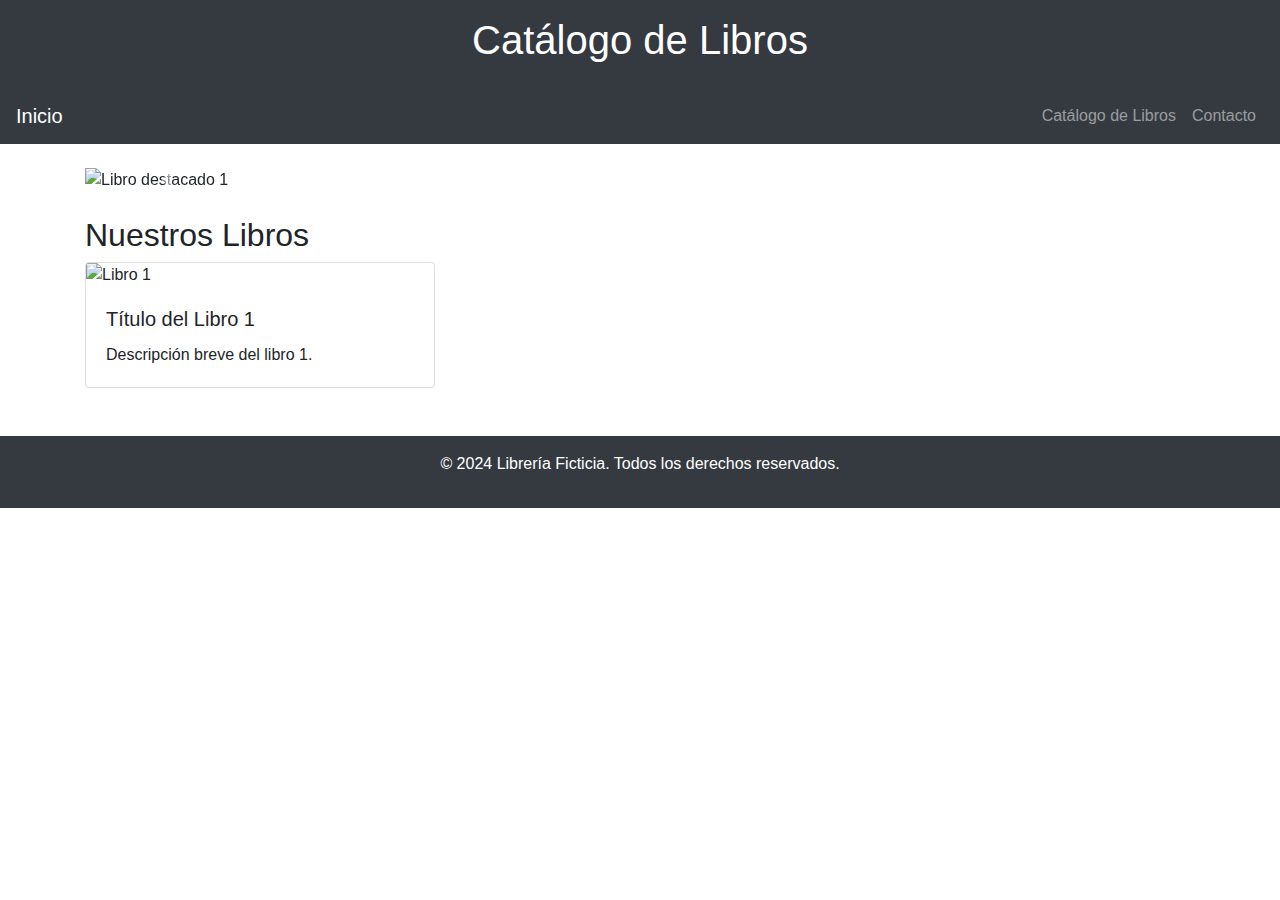
==== catalogo.html @ e67162f0 "Create catalogo.html" ====
<!DOCTYPE html>
<html lang="es">
<head>
    <meta charset="UTF-8">
    <meta name="viewport" content="width=device-width, initial-scale=1.0">
    <title>Catálogo de Libros - Librería Ficticia</title>
    <link rel="stylesheet" href="https://maxcdn.bootstrapcdn.com/bootstrap/4.5.2/css/bootstrap.min.css">
    <link rel="stylesheet" href="style.css">
</head>
<body>

<header class="bg-dark text-white p-3 text-center">
    <h1>Catálogo de Libros</h1>
</header>

<nav class="navbar navbar-expand-lg navbar-dark bg-dark">
    <a class="navbar-brand" href="index.html">Inicio</a>
    <button class="navbar-toggler" type="button" data-toggle="collapse" data-target="#navbarNav" aria-controls="navbarNav" aria-expanded="false" aria-label="Toggle navigation">
        <span class="navbar-toggler-icon"></span>
    </button>
    <div class="collapse navbar-collapse" id="navbarNav">
        <ul class="navbar-nav ml-auto">
            <li class="nav-item"><a class="nav-link" href="catalogo.html">Catálogo de Libros</a></li>
            <li class="nav-item"><a class="nav-link" href="contacto.html">Contacto</a></li>
        </ul>
    </div>
</nav>

<main class="container mt-4">
    <section>
        <!-- Carrusel de libros destacados -->
        <div id="bookCarousel" class="carousel slide" data-ride="carousel">
            <div class="carousel-inner">
                <div class="carousel-item active">
                    <img src="https://via.placeholder.com/1200x400" class="d-block w-100" alt="Libro destacado 1">
                </div>
                <div class="carousel-item">
                    <img src="https://via.placeholder.com/1200x400" class="d-block w-100" alt="Libro destacado 2">
                </div>
                <div class="carousel-item">
                    <img src="https://via.placeholder.com/1200x400" class="d-block w-100" alt="Libro destacado 3">
                </div>
            </div>
            <a class="carousel-control-prev" href="#bookCarousel" role="button" data-slide="prev">
                <span class="carousel-control-prev-icon" aria-hidden="true"></span>
                <span class="sr-only">Previous</span>
            </a>
            <a class="carousel-control-next" href="#bookCarousel" role="button" data-slide="next">
                <span class="carousel-control-next-icon" aria-hidden="true"></span>
                <span class="sr-only">Next</span>
            </a>
        </div>
    </section>

    <section class="mt-4">
        <h2>Nuestros Libros</h2>
        <div class="row">
            <!-- Ejemplo de libro -->
            <div class="col-md-4">
                <div class="card mb-4">
                    <img src="https://via.placeholder.com/150" class="card-img-top" alt="Libro 1">
                    <div class="card-body">
                        <h5 class="card-title">Título del Libro 1</h5>
                        <p class="card-text">Descripción breve del libro 1.</p>
                    </div>
                </div>
            </div>
        </div>
    </section>
</main>

<footer class="bg-dark text-white text-center p-3 mt-4">
    <p>&copy; 2024 Librería Ficticia. Todos los derechos reservados.</p>
</footer>

<script src="main.js"></script>
<script src="https://code.jquery.com/jquery-3.5.1.slim.min.js"></script>
<script src="https://cdn.jsdelivr.net/npm/@popperjs/core@2.9.1/dist/umd/popper.min.js"></script>
<script src="https://stackpath.bootstrapcdn.com/bootstrap/4.5.2/js/bootstrap.min.js"></script>
</body>
</html>
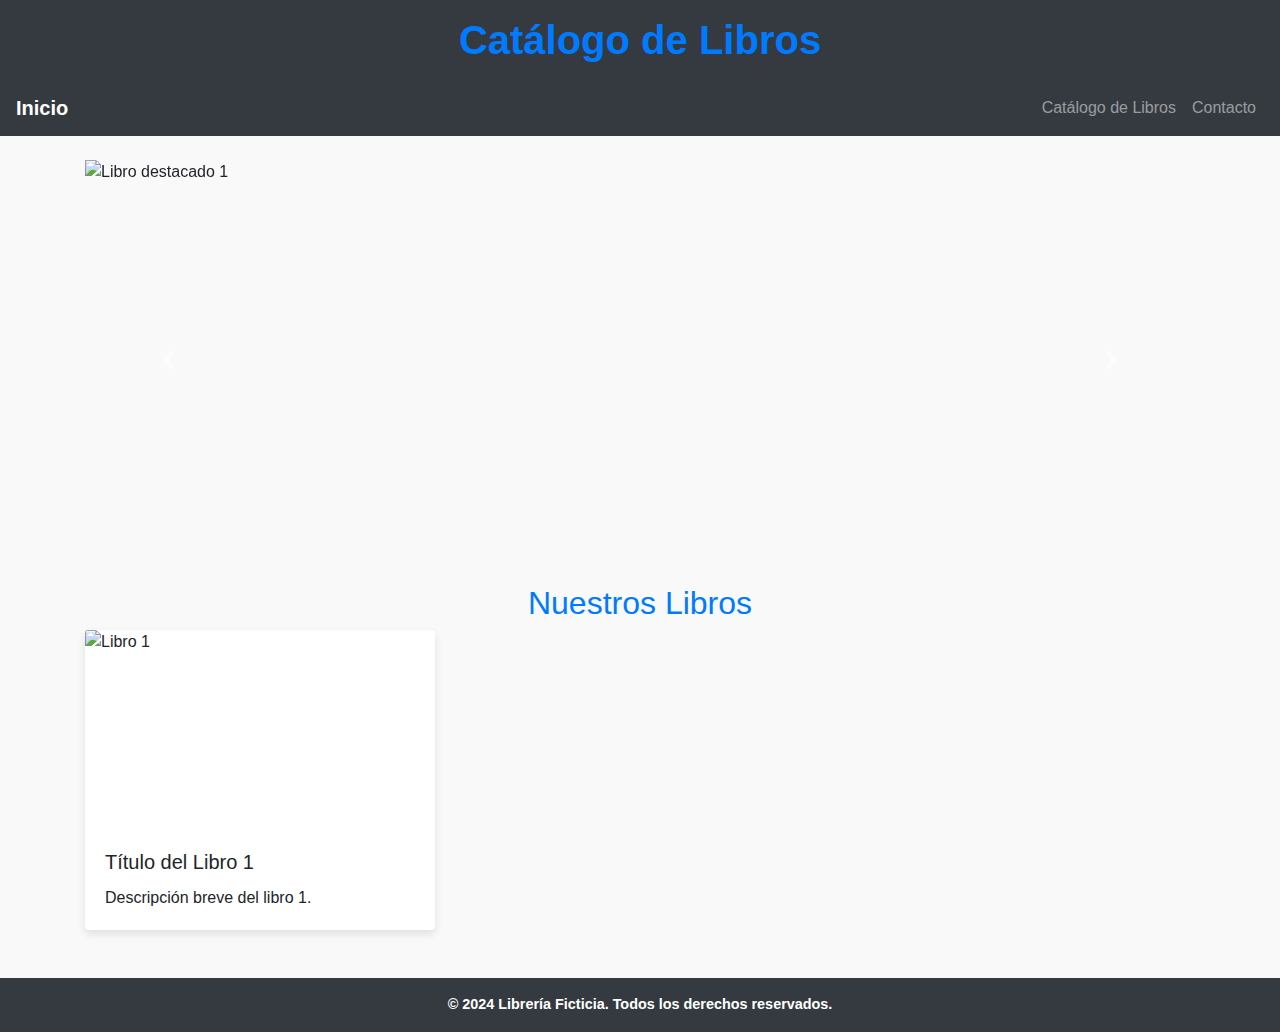
==== commit 88c4022e: "Update catalogo.html" ====
--- a/catalogo.html
+++ b/catalogo.html
@@ -55,7 +55,6 @@
     <section class="mt-4">
         <h2>Nuestros Libros</h2>
         <div class="row">
-            <!-- Ejemplo de libro -->
             <div class="col-md-4">
                 <div class="card mb-4">
                     <img src="https://via.placeholder.com/150" class="card-img-top" alt="Libro 1">
--- a/style.css
+++ b/style.css
@@ -0,0 +1,78 @@
+/* CSS personalizado */
+body {
+    font-family: Arial, sans-serif;
+    margin: 0;
+    padding: 0;
+    background-color: #f9f9f9;
+}
+
+/* Estilos para el encabezado y pie de página */
+header, footer {
+    background-color: #333;
+    color: #fff;
+}
+
+header h1, footer p {
+    margin: 0;
+    font-weight: bold;
+}
+
+h1, h2 {
+    color: #007bff;
+    text-align: center;
+    margin-top: 1rem;
+}
+
+/* Estilos de la galería de imágenes en la página de inicio */
+img.img-fluid {
+    margin: 15px;
+    border-radius: 8px;
+    box-shadow: 0px 4px 8px rgba(0, 0, 0, 0.2);
+}
+
+/* Estilos para el formulario de contacto */
+form#contactForm {
+    max-width: 600px;
+    margin: 2rem auto;
+}
+
+.form-group label {
+    font-weight: bold;
+}
+
+/* Estilos del carrusel */
+.carousel-inner img {
+    width: 100%;
+    height: 400px;
+    object-fit: cover;
+}
+
+/* Estilos de las tarjetas de libros en el catálogo */
+.card {
+    border: none;
+    box-shadow: 0px 4px 8px rgba(0, 0, 0, 0.1);
+}
+
+.card img {
+    height: 200px;
+    object-fit: cover;
+}
+
+/* Estilos del menú de navegación */
+.navbar-brand {
+    font-weight: bold;
+}
+
+.nav-link {
+    color: #ddd;
+}
+
+.nav-link:hover {
+    color: #fff;
+}
+
+/* Footer responsive */
+footer {
+    padding: 1rem;
+    font-size: 0.9rem;
+}
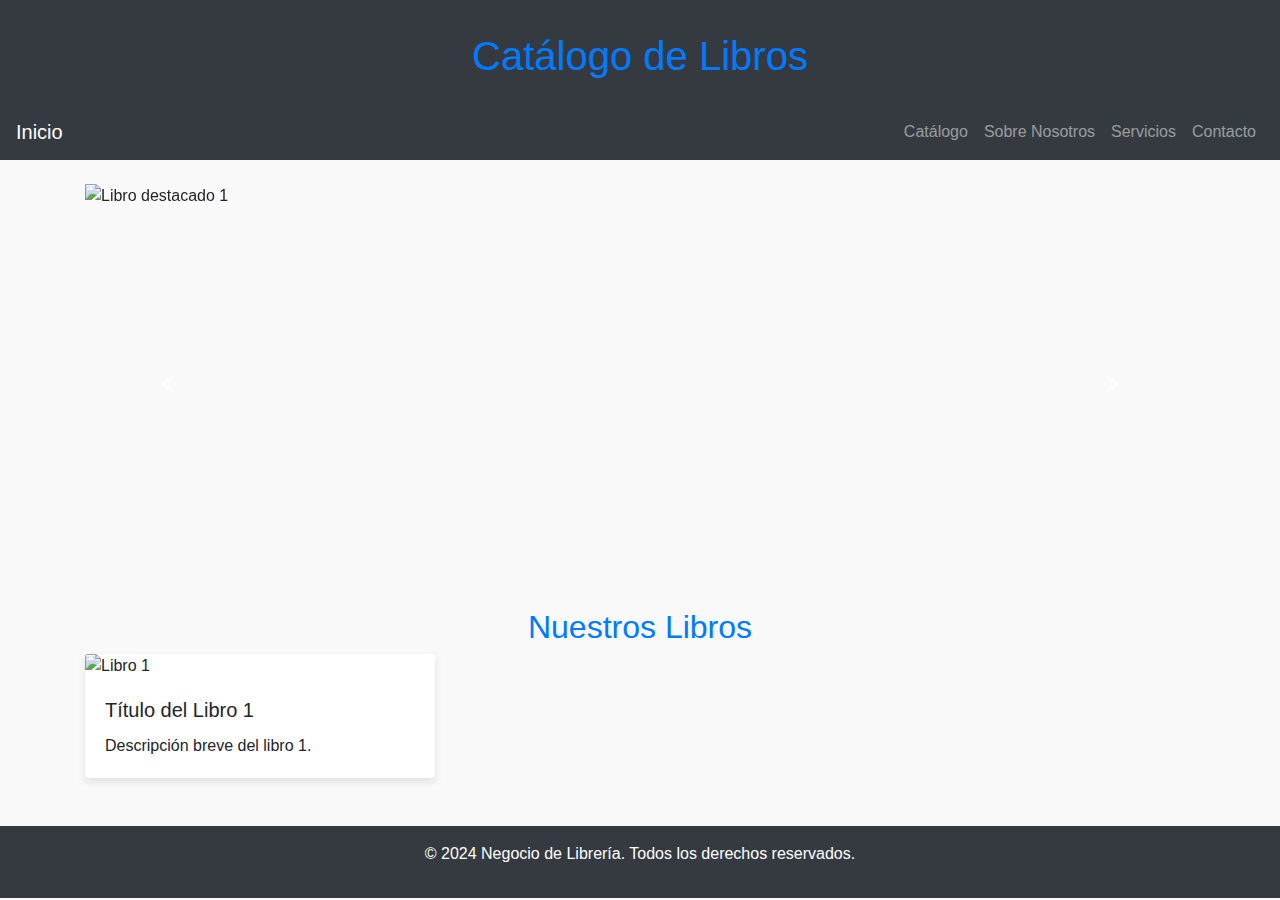
==== commit f92fee2d: "Update catalogo.html" ====
--- a/catalogo.html
+++ b/catalogo.html
@@ -3,7 +3,7 @@
 <head>
     <meta charset="UTF-8">
     <meta name="viewport" content="width=device-width, initial-scale=1.0">
-    <title>Catálogo de Libros - Librería Ficticia</title>
+    <title>Catálogo de Libros - Negocio de Librería</title>
     <link rel="stylesheet" href="https://maxcdn.bootstrapcdn.com/bootstrap/4.5.2/css/bootstrap.min.css">
     <link rel="stylesheet" href="style.css">
 </head>
@@ -20,15 +20,17 @@
     </button>
     <div class="collapse navbar-collapse" id="navbarNav">
         <ul class="navbar-nav ml-auto">
-            <li class="nav-item"><a class="nav-link" href="catalogo.html">Catálogo de Libros</a></li>
+            <li class="nav-item"><a class="nav-link" href="catalogo.html">Catálogo</a></li>
+            <li class="nav-item"><a class="nav-link" href="sobre.html">Sobre Nosotros</a></li>
+            <li class="nav-item"><a class="nav-link" href="servicios.html">Servicios</a></li>
             <li class="nav-item"><a class="nav-link" href="contacto.html">Contacto</a></li>
         </ul>
     </div>
 </nav>
 
 <main class="container mt-4">
+    <!-- Carrusel de libros destacados -->
     <section>
-        <!-- Carrusel de libros destacados -->
         <div id="bookCarousel" class="carousel slide" data-ride="carousel">
             <div class="carousel-inner">
                 <div class="carousel-item active">
@@ -69,7 +71,7 @@
 </main>
 
 <footer class="bg-dark text-white text-center p-3 mt-4">
-    <p>&copy; 2024 Librería Ficticia. Todos los derechos reservados.</p>
+    <p>&copy; 2024 Negocio de Librería. Todos los derechos reservados.</p>
 </footer>
 
 <script src="main.js"></script>
--- a/style.css
+++ b/style.css
@@ -1,8 +1,6 @@
 /* CSS personalizado */
 body {
     font-family: Arial, sans-serif;
-    margin: 0;
-    padding: 0;
     background-color: #f9f9f9;
 }
 
@@ -12,67 +10,32 @@
     color: #fff;
 }
 
-header h1, footer p {
-    margin: 0;
-    font-weight: bold;
-}
-
 h1, h2 {
     color: #007bff;
     text-align: center;
     margin-top: 1rem;
 }
 
-/* Estilos de la galería de imágenes en la página de inicio */
+/* Galería de imágenes */
 img.img-fluid {
     margin: 15px;
     border-radius: 8px;
     box-shadow: 0px 4px 8px rgba(0, 0, 0, 0.2);
 }
 
-/* Estilos para el formulario de contacto */
+/* Estilos del formulario */
 form#contactForm {
     max-width: 600px;
     margin: 2rem auto;
 }
 
-.form-group label {
-    font-weight: bold;
+.card {
+    border: none;
+    box-shadow: 0px 4px 8px rgba(0, 0, 0, 0.1);
 }
 
-/* Estilos del carrusel */
 .carousel-inner img {
     width: 100%;
     height: 400px;
     object-fit: cover;
 }
-
-/* Estilos de las tarjetas de libros en el catálogo */
-.card {
-    border: none;
-    box-shadow: 0px 4px 8px rgba(0, 0, 0, 0.1);
-}
-
-.card img {
-    height: 200px;
-    object-fit: cover;
-}
-
-/* Estilos del menú de navegación */
-.navbar-brand {
-    font-weight: bold;
-}
-
-.nav-link {
-    color: #ddd;
-}
-
-.nav-link:hover {
-    color: #fff;
-}
-
-/* Footer responsive */
-footer {
-    padding: 1rem;
-    font-size: 0.9rem;
-}
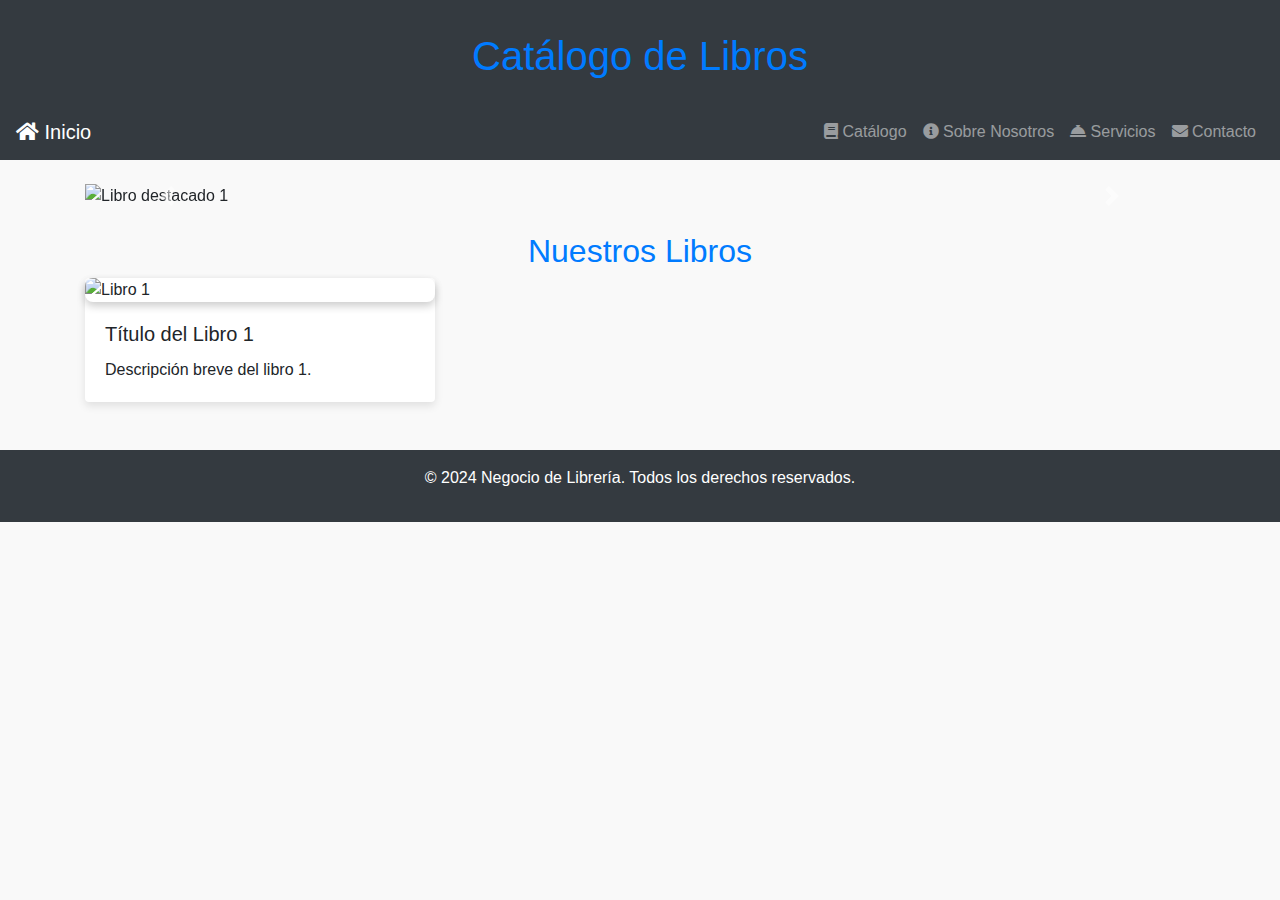
==== commit ab460994: "Update catalogo.html" ====
--- a/catalogo.html
+++ b/catalogo.html
@@ -3,9 +3,14 @@
 <head>
     <meta charset="UTF-8">
     <meta name="viewport" content="width=device-width, initial-scale=1.0">
-    <title>Catálogo de Libros - Negocio de Librería</title>
+    <meta name="description" content="Catálogo de libros de la librería.">
+    <meta name="keywords" content="libros, catálogo, novedades">
+    <meta name="author" content="Nombre del autor o equipo">
+    <link rel="stylesheet" href="https://cdnjs.cloudflare.com/ajax/libs/font-awesome/5.15.4/css/all.min.css">
     <link rel="stylesheet" href="https://maxcdn.bootstrapcdn.com/bootstrap/4.5.2/css/bootstrap.min.css">
     <link rel="stylesheet" href="style.css">
+    <link rel="icon" href="favicon.ico" type="image/x-icon">
+    <title>Catálogo de Libros - Negocio de Librería</title>
 </head>
 <body>
 
@@ -14,21 +19,21 @@
 </header>
 
 <nav class="navbar navbar-expand-lg navbar-dark bg-dark">
-    <a class="navbar-brand" href="index.html">Inicio</a>
+    <a class="navbar-brand" href="index.html"><i class="fas fa-home"></i> Inicio</a>
     <button class="navbar-toggler" type="button" data-toggle="collapse" data-target="#navbarNav" aria-controls="navbarNav" aria-expanded="false" aria-label="Toggle navigation">
         <span class="navbar-toggler-icon"></span>
     </button>
     <div class="collapse navbar-collapse" id="navbarNav">
         <ul class="navbar-nav ml-auto">
-            <li class="nav-item"><a class="nav-link" href="catalogo.html">Catálogo</a></li>
-            <li class="nav-item"><a class="nav-link" href="sobre.html">Sobre Nosotros</a></li>
-            <li class="nav-item"><a class="nav-link" href="servicios.html">Servicios</a></li>
-            <li class="nav-item"><a class="nav-link" href="contacto.html">Contacto</a></li>
+            <li class="nav-item"><a class="nav-link" href="catalogo.html"><i class="fas fa-book"></i> Catálogo</a></li>
+            <li class="nav-item"><a class="nav-link" href="sobre.html"><i class="fas fa-info-circle"></i> Sobre Nosotros</a></li>
+            <li class="nav-item"><a class="nav-link" href="servicios.html"><i class="fas fa-concierge-bell"></i> Servicios</a></li>
+            <li class="nav-item"><a class="nav-link" href="contacto.html"><i class="fas fa-envelope"></i> Contacto</a></li>
         </ul>
     </div>
 </nav>
 
-<main class="container mt-4">
+<main class="container mt-4 fade-in">
     <!-- Carrusel de libros destacados -->
     <section>
         <div id="bookCarousel" class="carousel slide" data-ride="carousel">
--- a/style.css
+++ b/style.css
@@ -4,7 +4,6 @@
     background-color: #f9f9f9;
 }
 
-/* Estilos para el encabezado y pie de página */
 header, footer {
     background-color: #333;
     color: #fff;
@@ -16,9 +15,7 @@
     margin-top: 1rem;
 }
 
-/* Galería de imágenes */
-img.img-fluid {
-    margin: 15px;
+img.img-fluid, .card-img-top {
     border-radius: 8px;
     box-shadow: 0px 4px 8px rgba(0, 0, 0, 0.2);
 }
@@ -33,9 +30,11 @@
     border: none;
     box-shadow: 0px 4px 8px rgba(0, 0, 0, 0.1);
 }
+.card-img-top {
+    transition: transform 0.3s ease;
+}
 
-.carousel-inner img {
-    width: 100%;
-    height: 400px;
-    object-fit: cover;
+.card-img-top:hover {
+    transform: scale(1.05);
 }
+
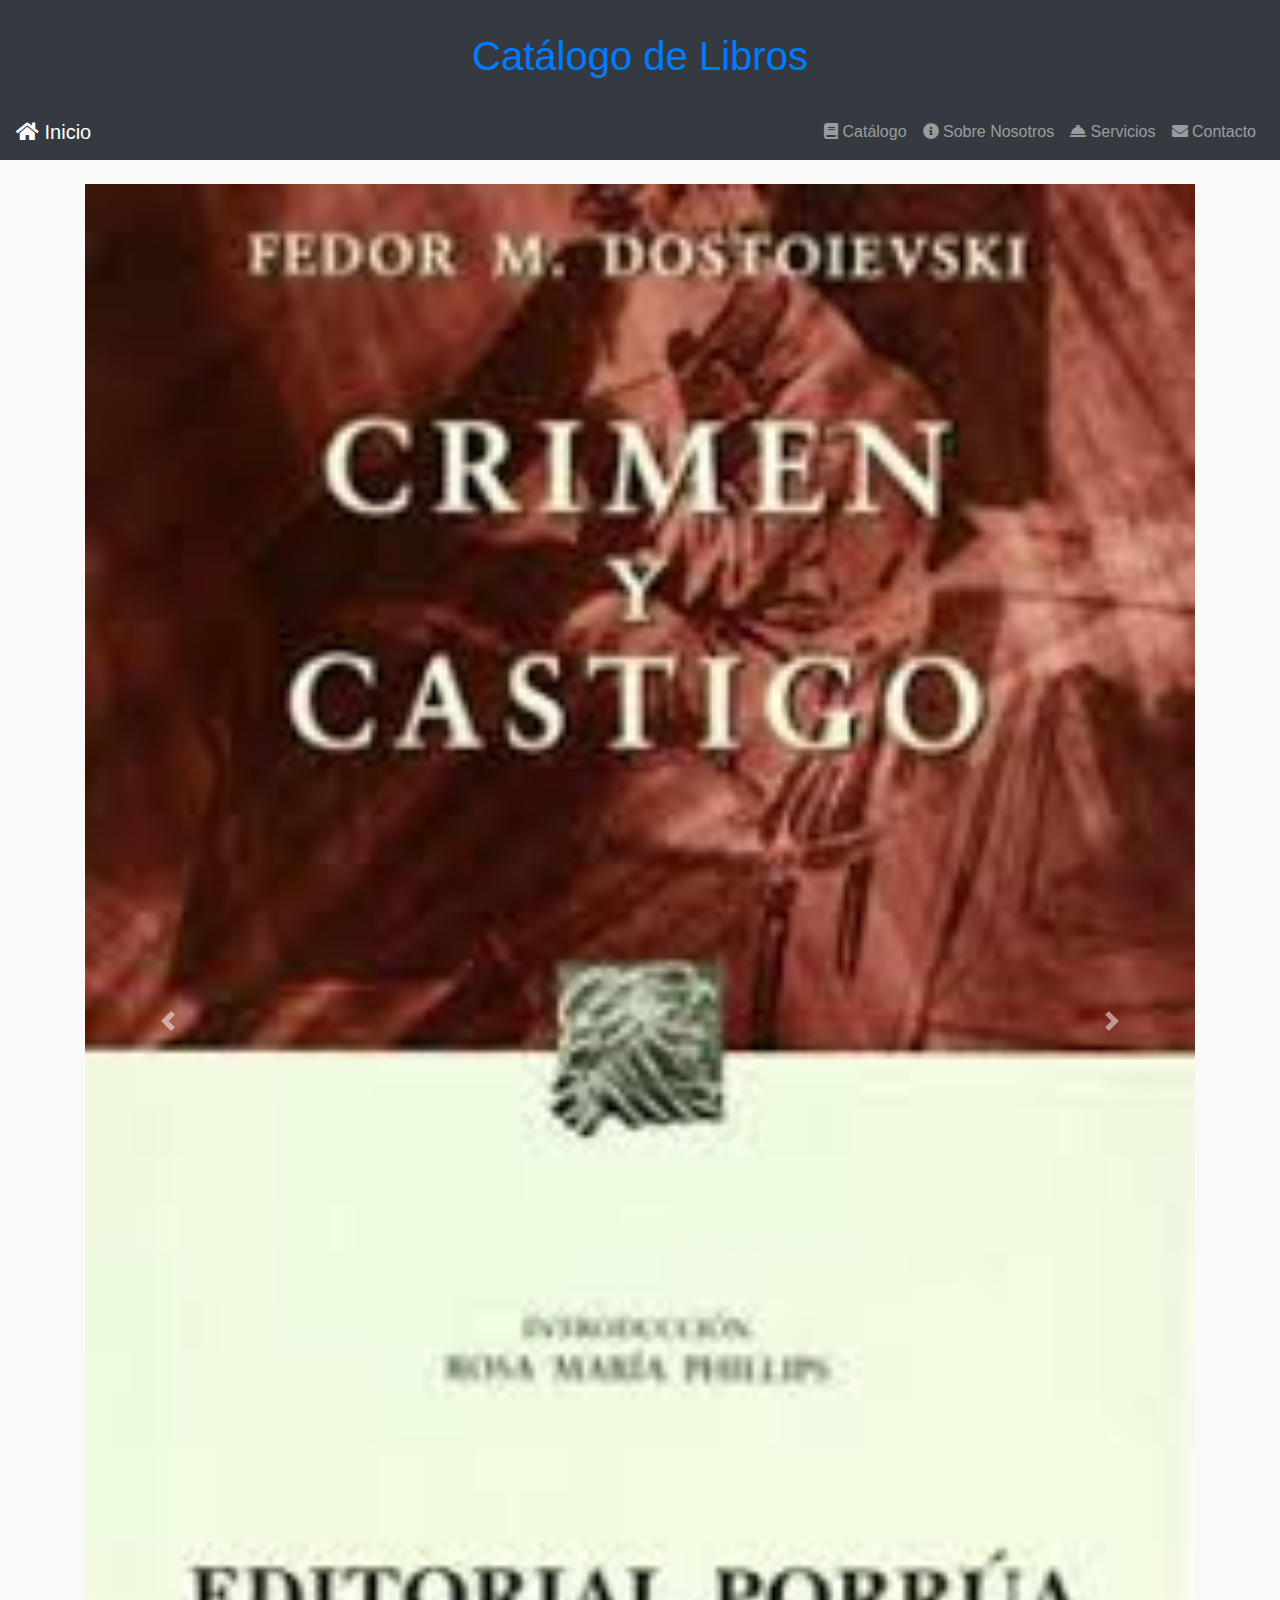
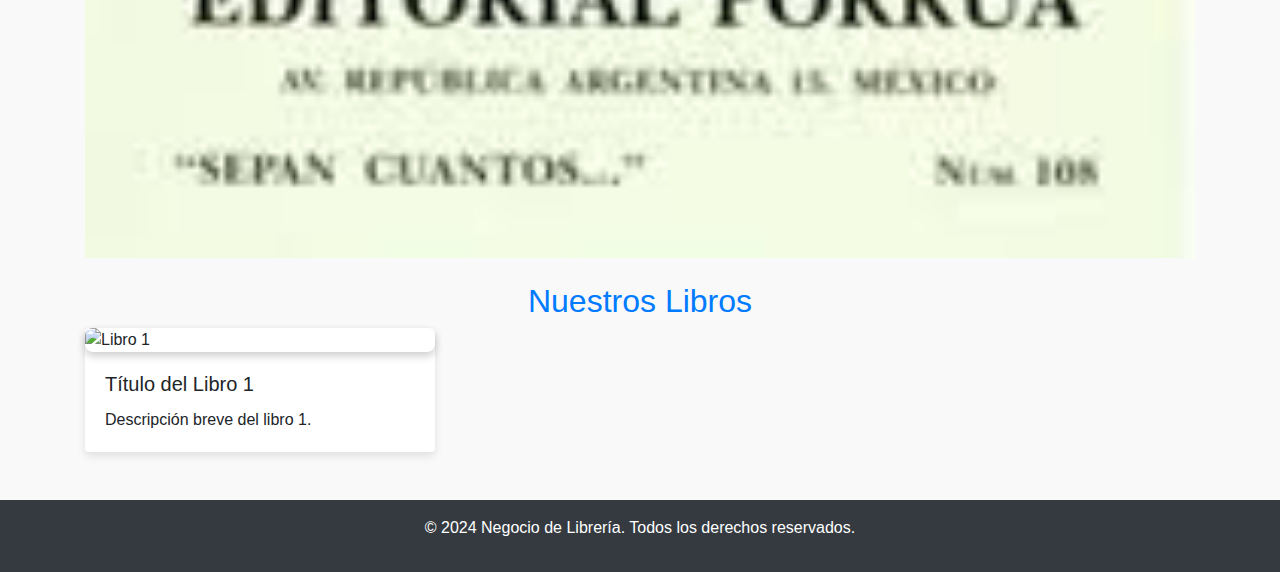
==== commit 43f8b839: "Update catalogo.html" ====
--- a/catalogo.html
+++ b/catalogo.html
@@ -39,13 +39,13 @@
         <div id="bookCarousel" class="carousel slide" data-ride="carousel">
             <div class="carousel-inner">
                 <div class="carousel-item active">
-                    <img src="https://via.placeholder.com/1200x400" class="d-block w-100" alt="Libro destacado 1">
+                    <img src="[data-uri]" class="d-block w-100" alt="Libro destacado 1">
                 </div>
                 <div class="carousel-item">
-                    <img src="https://via.placeholder.com/1200x400" class="d-block w-100" alt="Libro destacado 2">
+                    <img src="[data-uri]" class="d-block w-100" alt="Libro destacado 2">
                 </div>
                 <div class="carousel-item">
-                    <img src="https://via.placeholder.com/1200x400" class="d-block w-100" alt="Libro destacado 3">
+                    <img src="[data-uri]" class="d-block w-100" alt="Libro destacado 3">
                 </div>
             </div>
             <a class="carousel-control-prev" href="#bookCarousel" role="button" data-slide="prev">
@@ -64,7 +64,7 @@
         <div class="row">
             <div class="col-md-4">
                 <div class="card mb-4">
-                    <img src="https://via.placeholder.com/150" class="card-img-top" alt="Libro 1">
+                    <img src="https://encrypted-tbn0.gstatic.com/images?q=tbn:ANd9GcSZKi4GP3t-l-X33Tq3uD2E8osOzZhZ1eCQ1g&s" class="card-img-top" alt="Libro 1">
                     <div class="card-body">
                         <h5 class="card-title">Título del Libro 1</h5>
                         <p class="card-text">Descripción breve del libro 1.</p>
